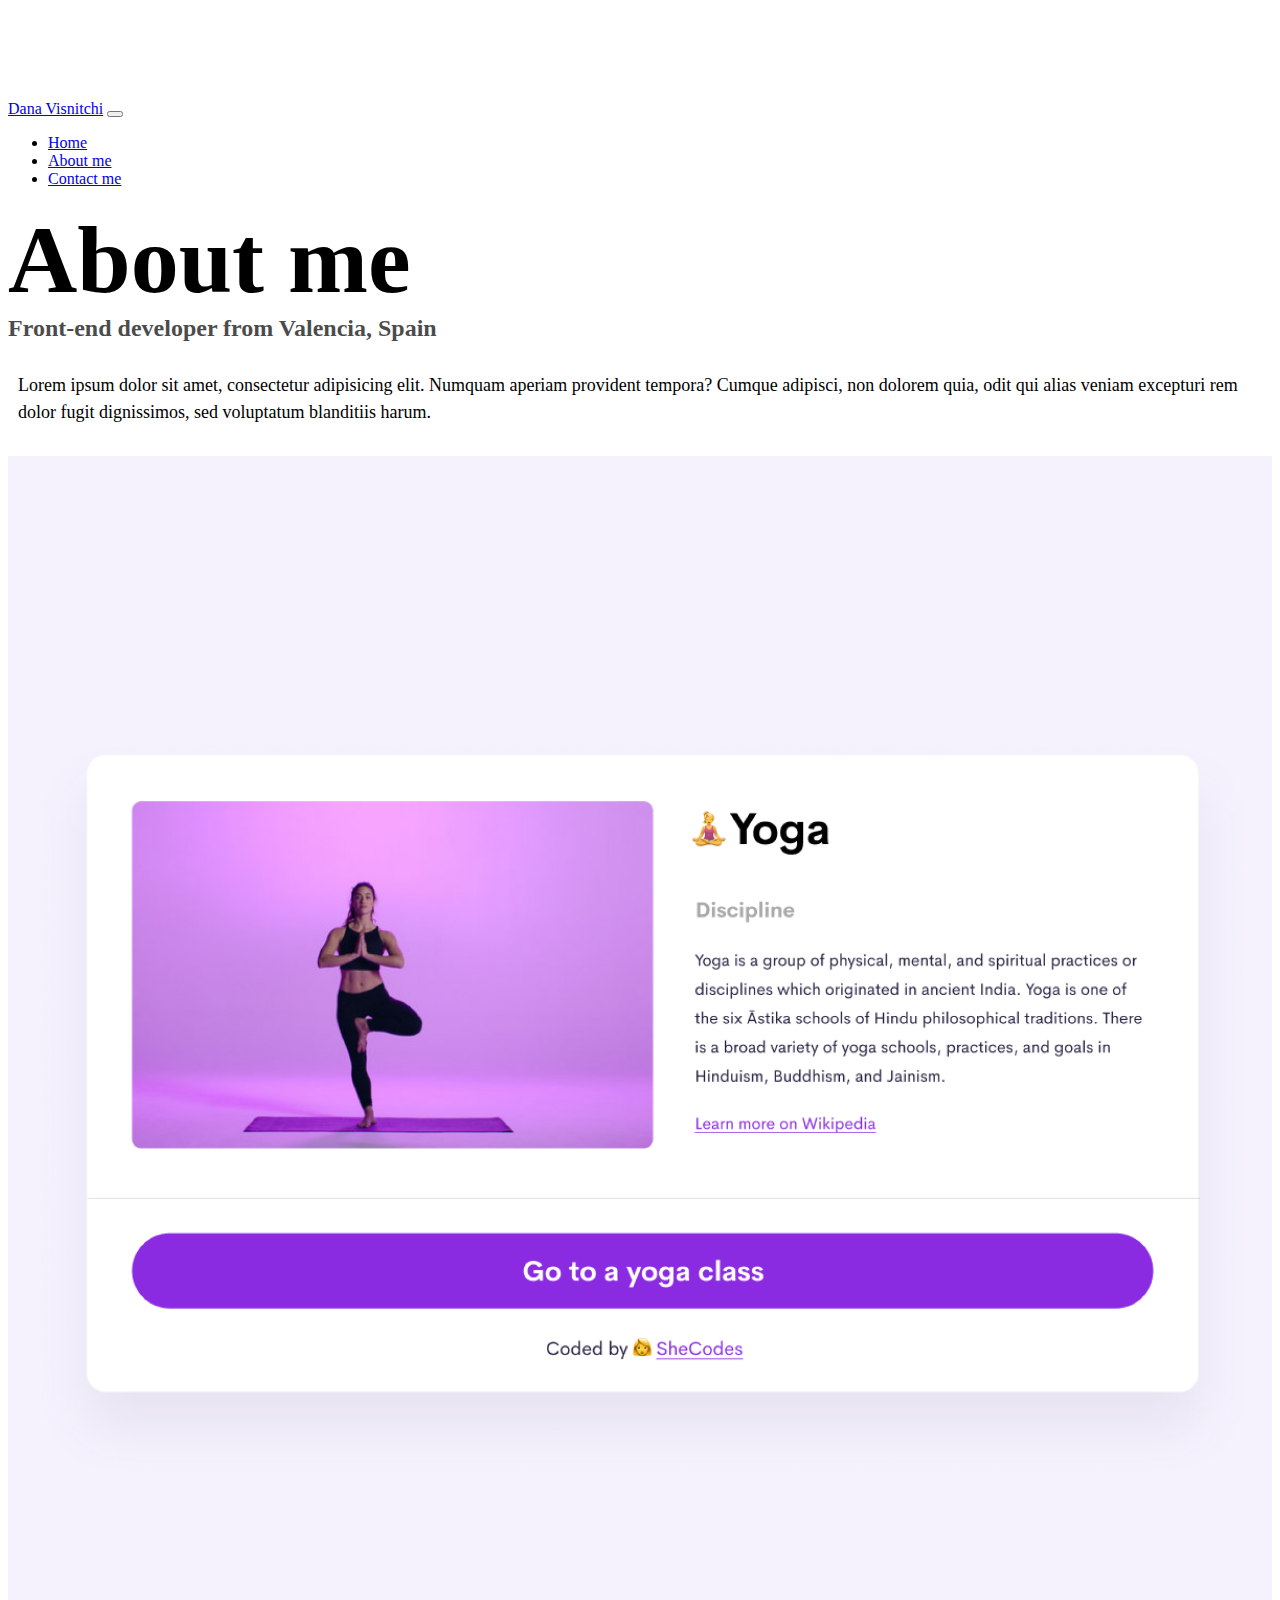
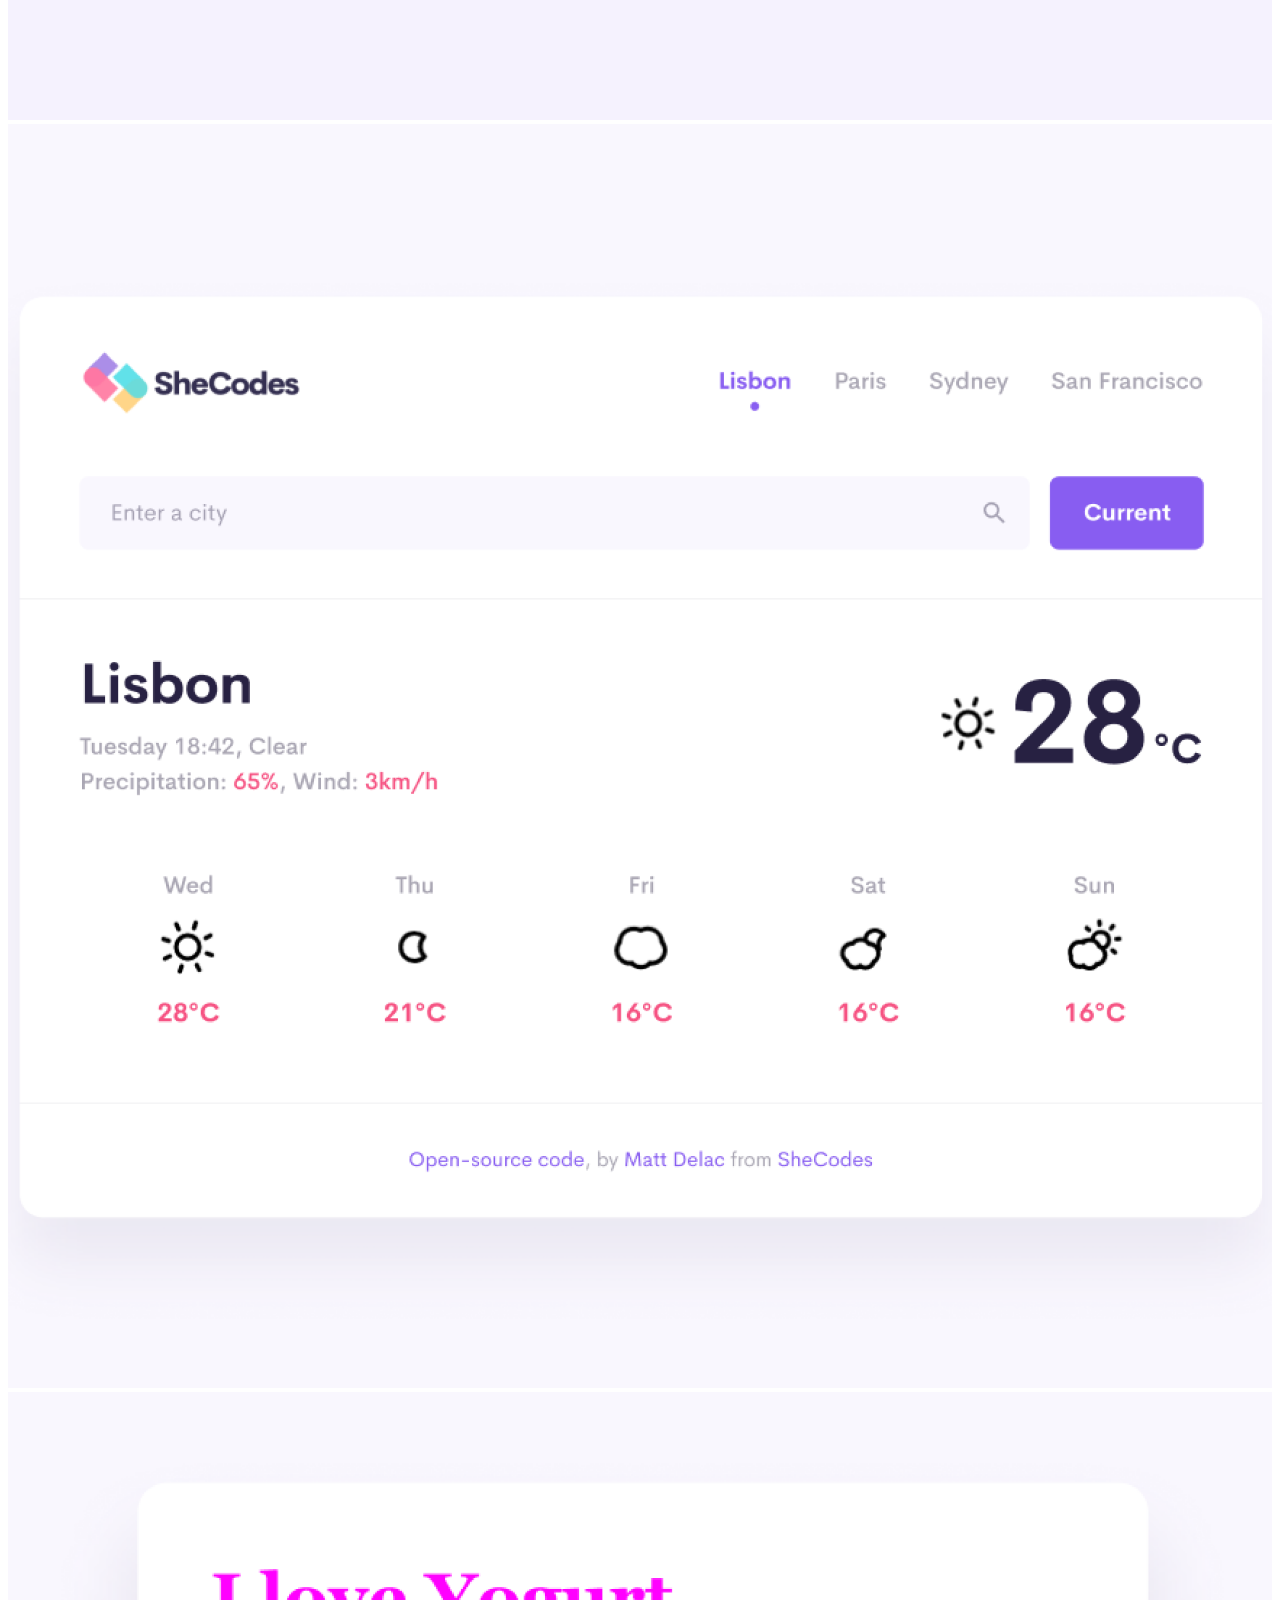
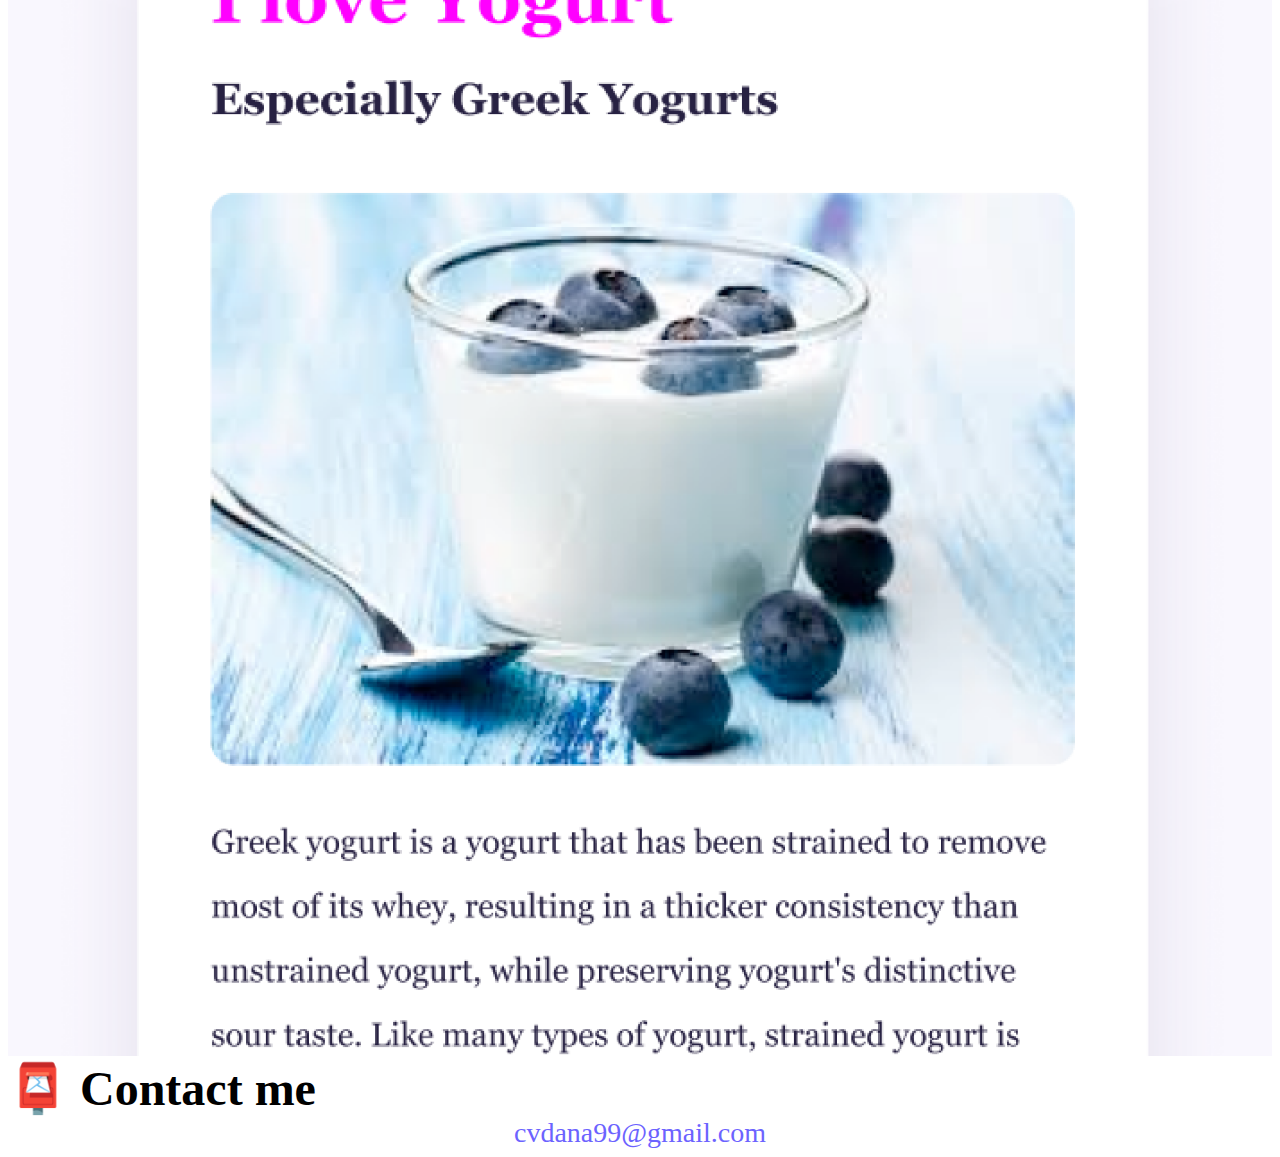
==== about.html @ 75609da4 "Initial commit" ====
<!DOCTYPE html>
<html lang="en">
  <head>
    <meta charset="UTF-8" />
    <meta http-equiv="X-UA-Compatible" content="IE=edge" />
    <meta name="viewport" content="width=device-width, initial-scale=1.0" />
    <link
      href="https://cdn.jsdelivr.net/npm/bootstrap@5.3.0-alpha3/dist/css/bootstrap.min.css"
      rel="stylesheet"
      integrity="sha384-KK94CHFLLe+nY2dmCWGMq91rCGa5gtU4mk92HdvYe+M/SXH301p5ILy+dN9+nJOZ"
      crossorigin="anonymous"
    />
    <script
      src="https://cdn.jsdelivr.net/npm/bootstrap@5.3.0-alpha3/dist/js/bootstrap.bundle.min.js"
      integrity="sha384-ENjdO4Dr2bkBIFxQpeoTz1HIcje39Wm4jDKdf19U8gI4ddQ3GYNS7NTKfAdVQSZe"
      crossorigin="anonymous"
    ></script>
    <link rel="stylesheet" href="style.css" />
    <title>About Dana Visnitchi</title>
  </head>
  <body>
    <nav class="navbar navbar-expand-lg bg-body-tertiary fixed-top">
      <div class="container-fluid">
        <a class="navbar-brand" href="../index.html">Dana Visnitchi</a>
        <button
          class="navbar-toggler"
          type="button"
          data-bs-toggle="collapse"
          data-bs-target="#navbarNav"
          aria-controls="navbarNav"
          aria-expanded="false"
          aria-label="Toggle navigation"
        >
          <span class="navbar-toggler-icon"></span>
        </button>
        <div class="collapse navbar-collapse" id="navbarNav">
          <ul class="navbar-nav">
            <li class="nav-item">
              <a class="nav-link" aria-current="page" href="../index.html"
                >Home</a
              >
            </li>
            <li class="nav-item">
              <a class="nav-link active" href="about.html">About me</a>
            </li>
            <li class="nav-item">
              <a class="nav-link" href="about.html#contact">Contact me</a>
            </li>
          </ul>
        </div>
      </div>
    </nav>
    <h1 class="text-center">About me</h1>
    <h3 class="text-center">Front-end developer from Valencia, Spain</h3>
    <div class="about-paragraphs text-center">
      <p>
        Lorem ipsum dolor sit amet, consectetur adipisicing elit. Numquam
        aperiam provident tempora? Cumque adipisci, non dolorem quia, odit qui
        alias veniam excepturi rem dolor fugit dignissimos, sed voluptatum
        blanditiis harum.
      </p>
    </div>
    <div class="container">
      <div class="row">
        <div class="col-sm-4">
          <img src="images/yoga.png" class="img-fluid p-2 shadow rounded" />
        </div>
        <div class="col-sm-4">
          <img src="images/weather.png" class="img-fluid p-2 shadow rounded" />
        </div>
        <div class="col-sm-4">
          <img src="images/yogurt.png" class="img-fluid p-2 shadow rounded" />
        </div>
      </div>
    </div>

    <div id="contact" class="mt-5">
      <h2 class="text-center">📮 Contact me</h2>
      <a href="mailto:cvdana99@gmail.com" class="email-link">
        cvdana99@gmail.com
      </a>
    </div>
  </body>
</html>
---- style.css ----
:root {
  --primary-color: #6c63ff;
  --secondary-color: #f5f2fe;
  --box-shadow: 0 5px 10px rgba(0, 0, 0, 0.3);
}

body {
  margin-top: 100px;
}

h1,
h2,
h3 {
  margin: 0;
}

h1 {
  font-size: 96px;
}

h2 {
  font-size: 48px;
}

h3 {
  font-size: 24px;
  opacity: 0.7;
}

p {
  font-size: 18px;
  line-height: 1.5;
}

.navigation-links {
  display: flex;
  margin-top: 40px;
  justify-content: center;
}

.navigation-links a {
  margin: 20px;
}

.primary-link {
  border-radius: 4px;
  padding: 20px 15px;
  text-decoration: none;
  text-transform: capitalize;
  background: var(--primary-color);
  box-shadow: var(--box-shadow);
  color: white;
}
.secondary-link {
  border-radius: 4px;
  padding: 20px 15px;
  text-decoration: none;
  text-transform: capitalize;
  color: var(--primary-color);
  border: 1px solid var(--primary-color);
}
.about-paragraphs {
  margin: 30px 0;
}

.about-paragraphs p {
  margin: 10px;
}

.img-fluid {
  max-width: 100%;
  height: auto;
}
.email-link {
  display: flex;
  justify-content: center;
  color: var(--primary-color);
  font-size: 28px;
  text-decoration: none;
}

.email-link:hover {
  text-decoration: underline;
}
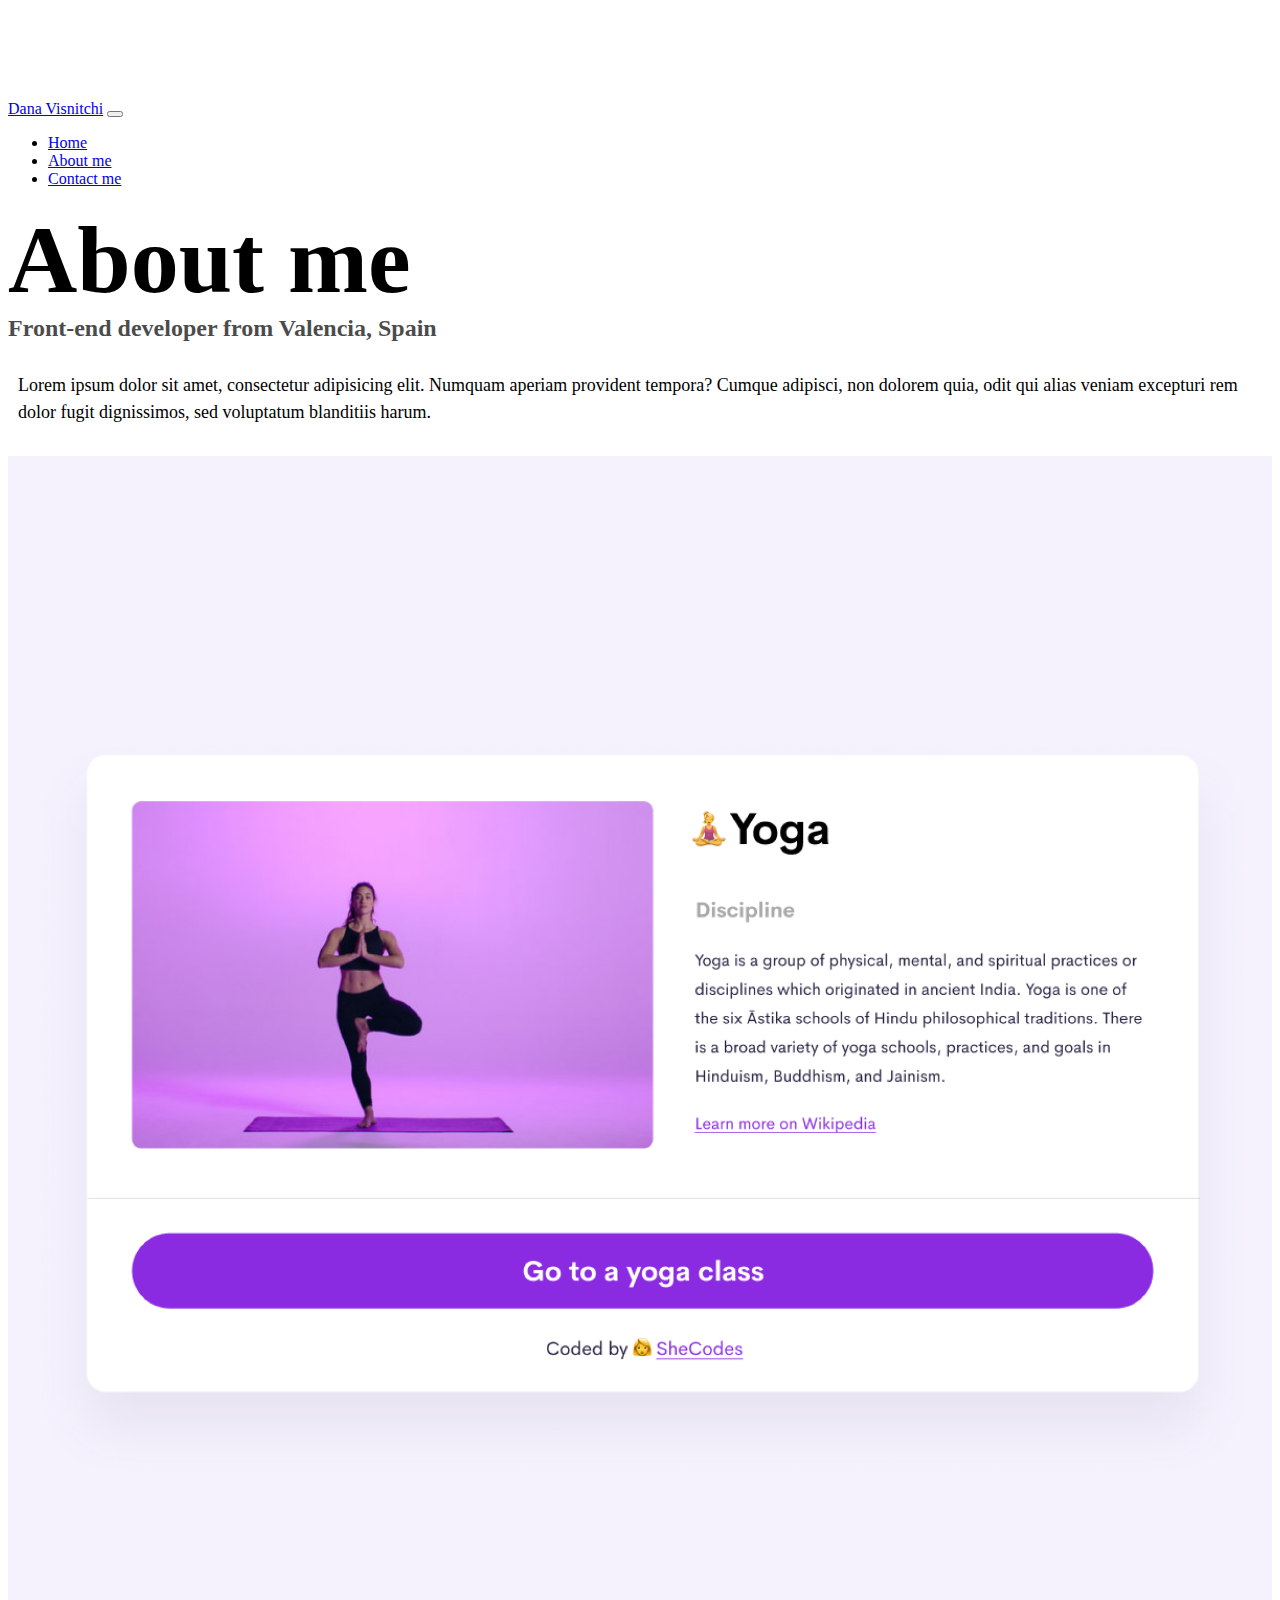
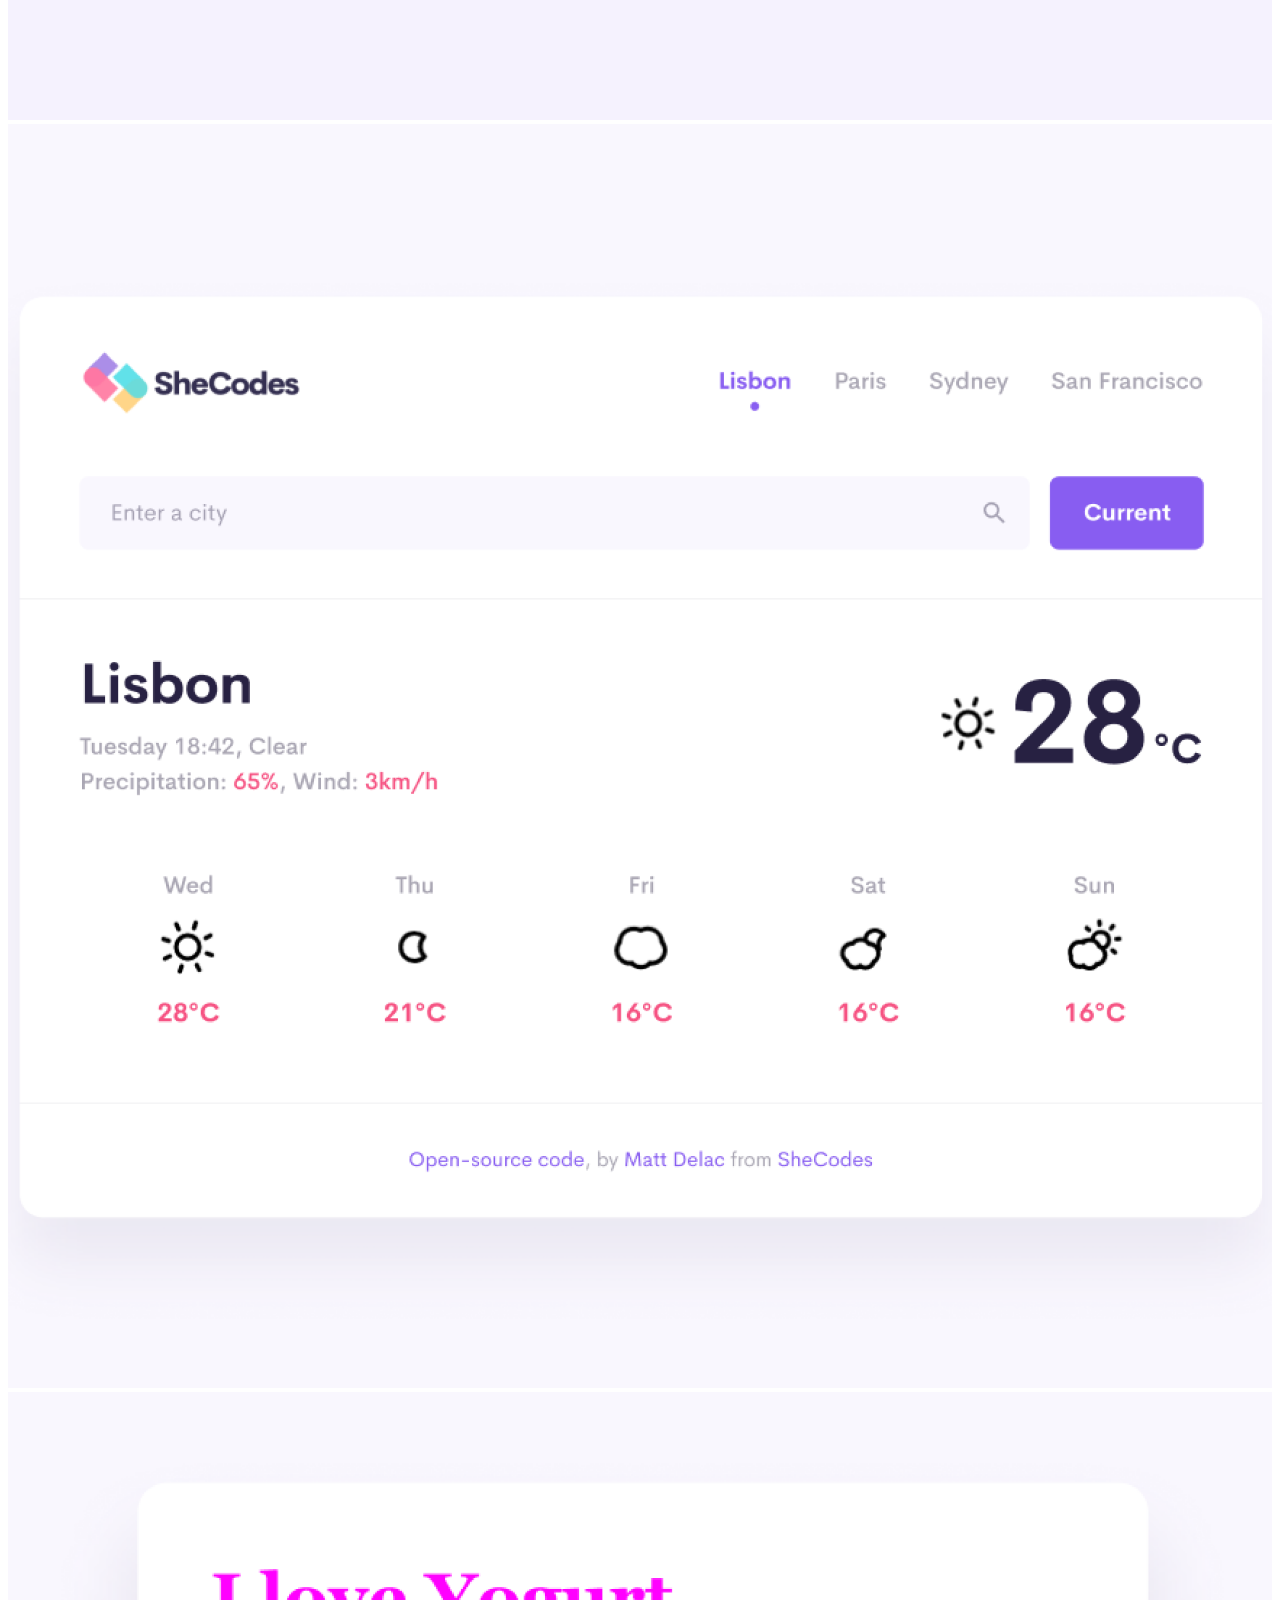
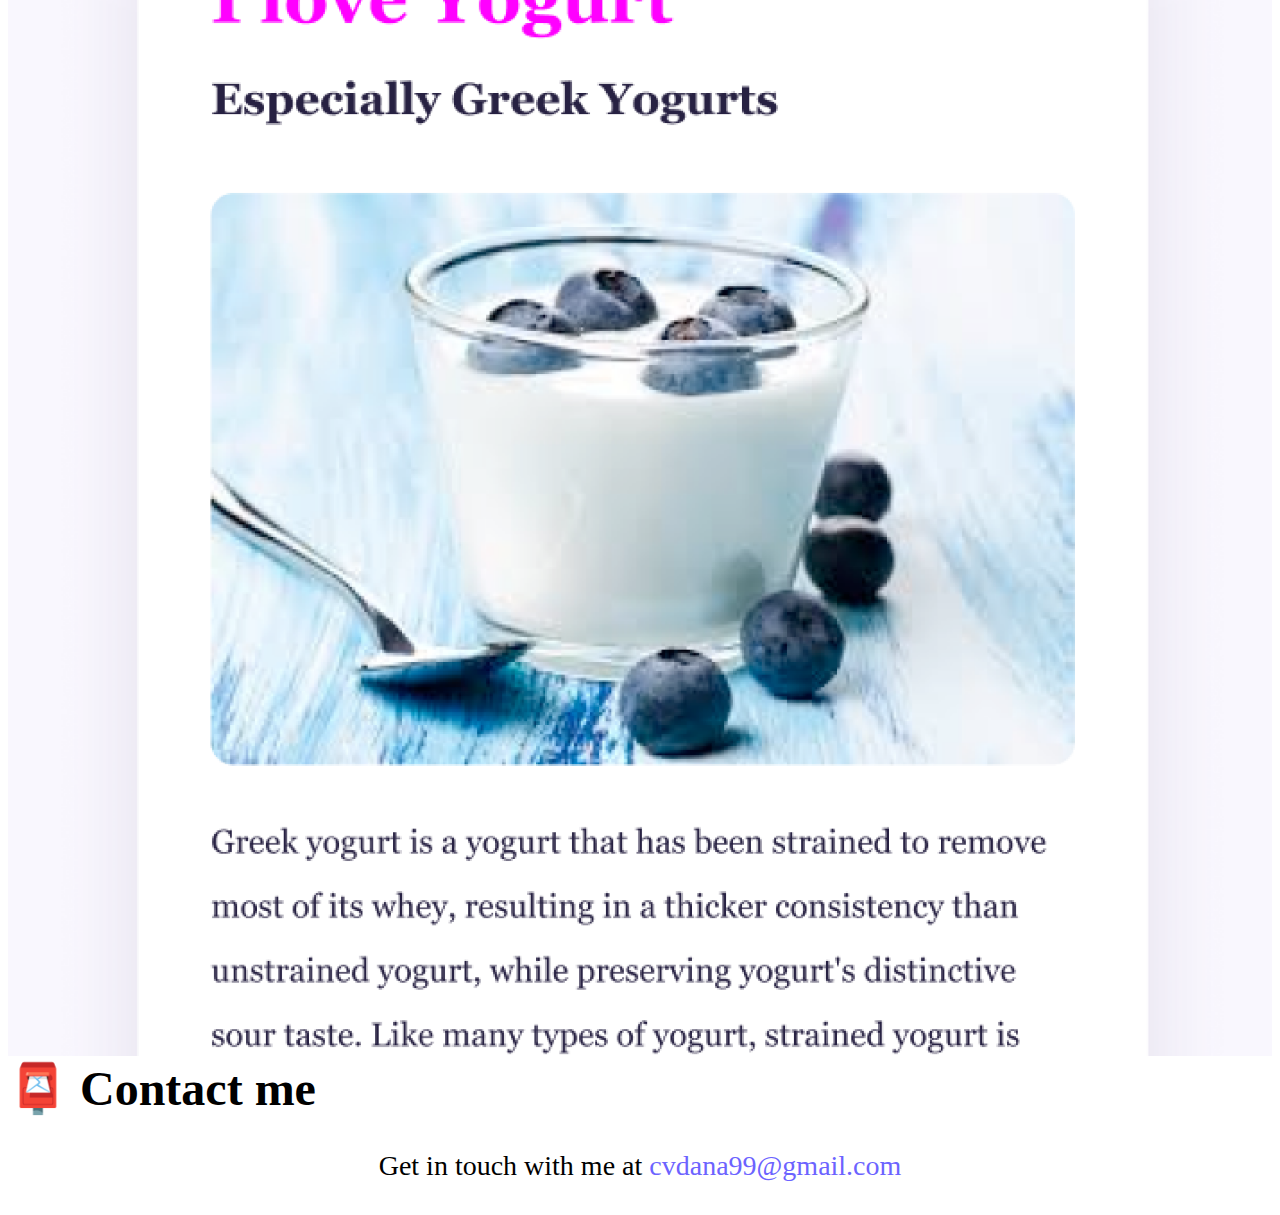
==== commit ab8f48c9: "MAde about me page SEO friendly" ====
--- a/about.html
+++ b/about.html
@@ -4,6 +4,10 @@
     <meta charset="UTF-8" />
     <meta http-equiv="X-UA-Compatible" content="IE=edge" />
     <meta name="viewport" content="width=device-width, initial-scale=1.0" />
+    <meta
+      name="description"
+      content="Information about the front-end developer Dana Visnitchi, including coding projects and contact informmation"
+    />
     <link
       href="https://cdn.jsdelivr.net/npm/bootstrap@5.3.0-alpha3/dist/css/bootstrap.min.css"
       rel="stylesheet"
@@ -15,13 +19,13 @@
       integrity="sha384-ENjdO4Dr2bkBIFxQpeoTz1HIcje39Wm4jDKdf19U8gI4ddQ3GYNS7NTKfAdVQSZe"
       crossorigin="anonymous"
     ></script>
-    <link rel="stylesheet" href="style.css" />
-    <title>About Dana Visnitchi</title>
+    <link rel="stylesheet" href="/src/style.css" />
+    <title>Information about front-end developer Dana Visnitchi</title>
   </head>
   <body>
     <nav class="navbar navbar-expand-lg bg-body-tertiary fixed-top">
       <div class="container-fluid">
-        <a class="navbar-brand" href="../index.html">Dana Visnitchi</a>
+        <a class="navbar-brand" href="/index.html">Dana Visnitchi</a>
         <button
           class="navbar-toggler"
           type="button"
@@ -36,15 +40,29 @@
         <div class="collapse navbar-collapse" id="navbarNav">
           <ul class="navbar-nav">
             <li class="nav-item">
-              <a class="nav-link" aria-current="page" href="../index.html"
+              <a
+                class="nav-link"
+                aria-current="page"
+                href="/index.html"
+                title="Main Homepage"
                 >Home</a
               >
             </li>
             <li class="nav-item">
-              <a class="nav-link active" href="about.html">About me</a>
+              <a
+                class="nav-link active"
+                href="about.html"
+                title="About Dana Visnitchi"
+                >About me</a
+              >
             </li>
             <li class="nav-item">
-              <a class="nav-link" href="about.html#contact">Contact me</a>
+              <a
+                class="nav-link"
+                href="about.html#contact"
+                title="Contact Dana Visnitchi"
+                >Contact me</a
+              >
             </li>
           </ul>
         </div>
@@ -63,22 +81,38 @@
     <div class="container">
       <div class="row">
         <div class="col-sm-4">
-          <img src="images/yoga.png" class="img-fluid p-2 shadow rounded" />
+          <img
+            src="/images/yoga.png"
+            class="img-fluid p-2 shadow rounded"
+            alt="screenshot yoga app
+          "
+          />
         </div>
         <div class="col-sm-4">
-          <img src="images/weather.png" class="img-fluid p-2 shadow rounded" />
+          <img
+            src="/images/weather.png"
+            class="img-fluid p-2 shadow rounded"
+            alt="screenshot weather app"
+          />
         </div>
         <div class="col-sm-4">
-          <img src="images/yogurt.png" class="img-fluid p-2 shadow rounded" />
+          <img
+            src="/images/yogurt.png"
+            class="img-fluid p-2 shadow rounded"
+            alt="screenshot yogurt app"
+          />
         </div>
       </div>
     </div>
 
     <div id="contact" class="mt-5">
       <h2 class="text-center">📮 Contact me</h2>
-      <a href="mailto:cvdana99@gmail.com" class="email-link">
-        cvdana99@gmail.com
-      </a>
+      <p class="contact-me">
+        Get in touch with me at
+        <a href="mailto:cvdana99@gmail.com" class="email-link" title="email">
+          cvdana99@gmail.com
+        </a>
+      </p>
     </div>
   </body>
 </html>
--- a/src/style.css
+++ b/src/style.css
@@ -0,0 +1,90 @@
+:root {
+  --primary-color: #6c63ff;
+  --secondary-color: #f5f2fe;
+  --box-shadow: 0 5px 10px rgba(0, 0, 0, 0.3);
+}
+
+body {
+  margin-top: 100px;
+}
+
+h1,
+h2,
+h3 {
+  margin: 0;
+}
+
+h1 {
+  font-size: 96px;
+}
+
+h2 {
+  font-size: 48px;
+}
+
+h3 {
+  font-size: 24px;
+  opacity: 0.7;
+}
+
+p {
+  font-size: 18px;
+  line-height: 1.5;
+}
+
+.navigation-links {
+  display: flex;
+  margin-top: 40px;
+  justify-content: center;
+}
+
+.navigation-links a {
+  margin: 20px;
+}
+
+.primary-link {
+  border-radius: 4px;
+  padding: 20px 15px;
+  text-decoration: none;
+  text-transform: capitalize;
+  background: var(--primary-color);
+  box-shadow: var(--box-shadow);
+  color: white;
+}
+.secondary-link {
+  border-radius: 4px;
+  padding: 20px 15px;
+  text-decoration: none;
+  text-transform: capitalize;
+  color: var(--primary-color);
+  border: 1px solid var(--primary-color);
+}
+.about-paragraphs {
+  margin: 30px 0;
+}
+
+.about-paragraphs p {
+  margin: 10px;
+}
+
+.img-fluid {
+  max-width: 100%;
+  height: auto;
+}
+.email-link {
+  display: flex;
+  justify-content: center;
+  color: var(--primary-color);
+  font-size: 28px;
+  text-decoration: none;
+}
+
+.email-link:hover {
+  text-decoration: underline;
+}
+.contact-me {
+  display: flex;
+  gap: 7px;
+  justify-content: center;
+  font-size: 28px;
+}
